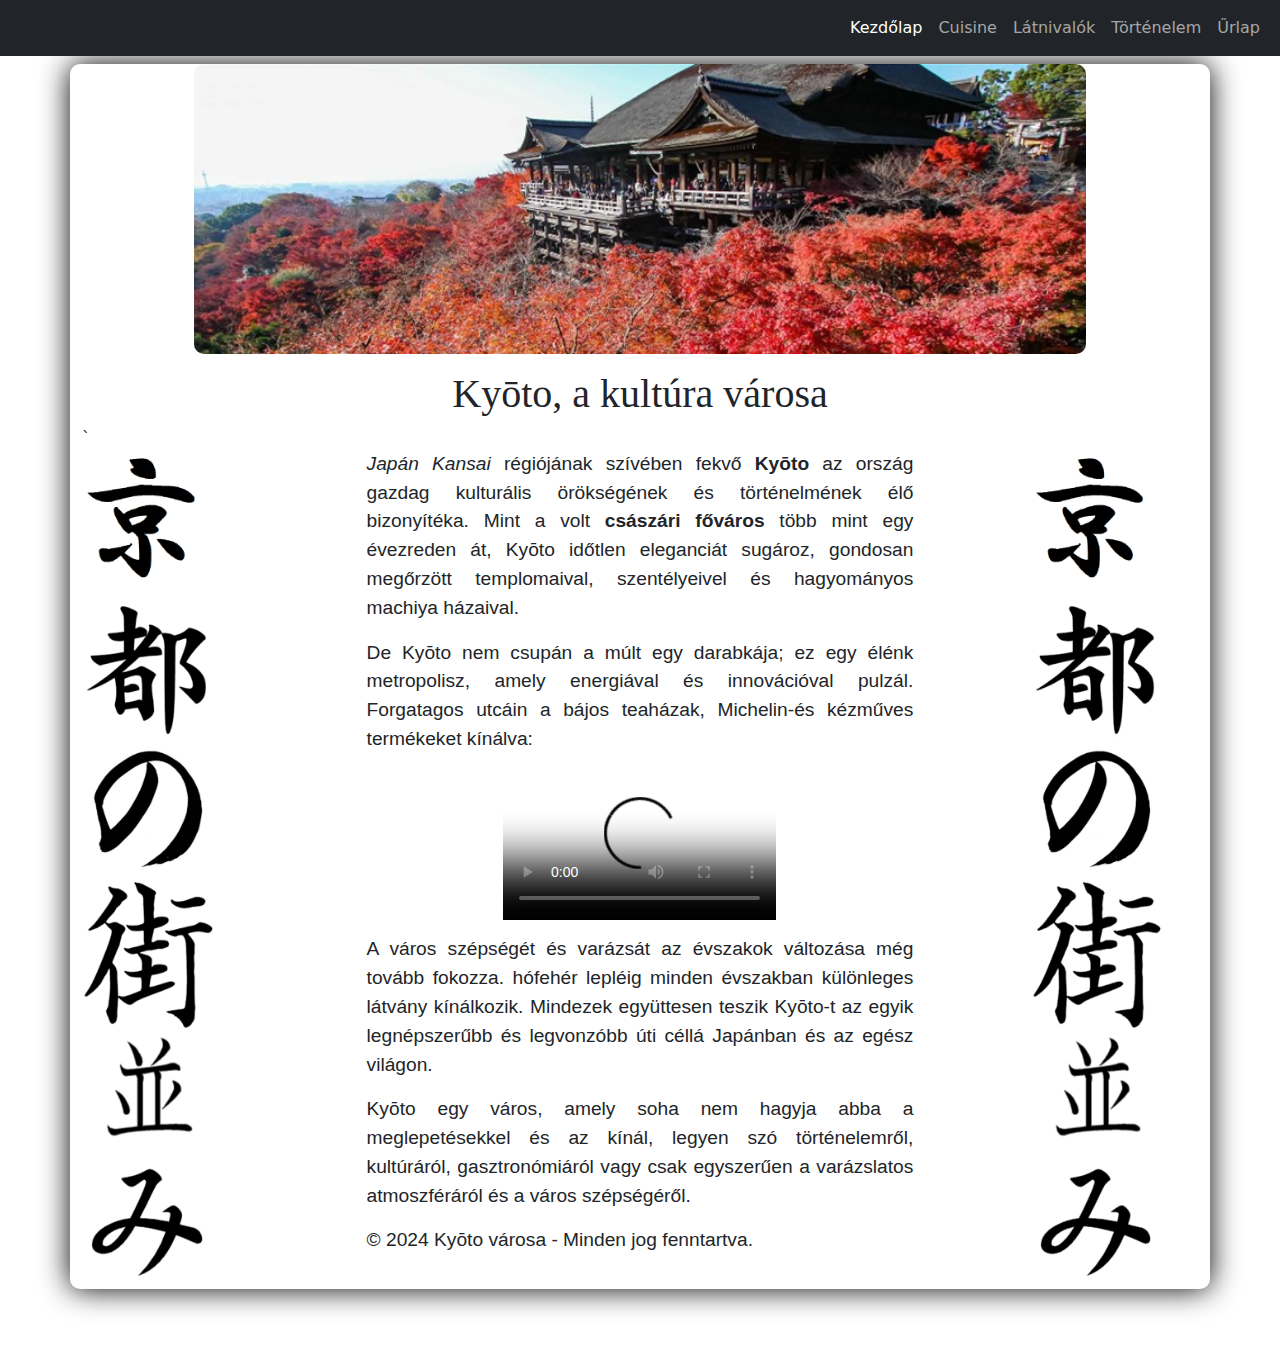
==== index.html @ 3fc0368f "q" ====
<!DOCTYPE html>
<html lang="hu">
    <head>
        <meta charset="utf-8">
        <meta name="viewport" content="width=device-width, height=device-height, maximum-scale=1.5, minimum-scale=0.7, user-scalable=yes, initial-scale=1.0">
        <title>Kezdőlap</title>
        <link rel="stylesheet" href="stylesheet.css" type="text/css">
        <link href="https://cdn.jsdelivr.net/npm/bootstrap@5.3.3/dist/css/bootstrap.min.css" rel="stylesheet" integrity="sha384-QWTKZyjpPEjISv5WaRU9OFeRpok6YctnYmDr5pNlyT2bRjXh0JMhjY6hW+ALEwIH" crossorigin="anonymous">
    </head>
    <body>
        <script src="https://cdn.jsdelivr.net/npm/bootstrap@5.3.3/dist/js/bootstrap.bundle.min.js" integrity="sha384-YvpcrYf0tY3lHB60NNkmXc5s9fDVZLESaAA55NDzOxhy9GkcIdslK1eN7N6jIeHz" crossorigin="anonymous"></script>
        <a href="#main-content" id="skip-link">Ugrás a fő tartalomra</a>
        <div class="container">
            <nav class="navbar fixed-top navbar-expand-lg navbar-dark bg-dark">
                <div class="container-fluid">
                  <div class="collapse navbar-collapse" id="navbarSupportedContent">
                    <ul class="navbar-nav mb-2 mb-lg-0 ms-auto">
                      <li class="nav-item">
                        <a class="nav-link active" aria-current="page" href="index.html" target="_blank">Kezdőlap</a>
                      </li>
                      <li class="nav-item">
                        <a class="nav-link" href="cuisine.html" target="_blank">Cuisine</a>
                      </li>
                      <li class="nav-item">
                        <a class="nav-link" href="latnivalok.html" target="_blank">Látnivalók</a>
                      </li>
                      <li class="nav-item">
                        <a class="nav-link" href="tortenelem.html" target="_blank">Történelem</a>
                      </li>
                      <li class="nav-item">
                        <a class="nav-link" href="urlap.html" target="_blank">Űrlap</a>
                      </li>
                    </ul>
                  </div>
                </div>
              </nav>
              <header id="main-content">
                <figure><a href="images/Kyouto_cover.jpg"><img src="images/Kyouto_cover.jpg" alt="Kyōto borítókép, amin a Kiyomizu-dera templom látható" class="cover_thumbnail"></a></figure>
                <h1><span lang="ja">Kyōto</span>, a kultúra városa</h1>`
              </header>
            <div class="side-column">
              <img src="images/cityscape.png" alt="Japán szöveg, jelentése: Kyōto városképe" class="cityscape">
            </div>
            <div class="middle-column">
              <p><em>Japán <span lang="ja">Kansai</span></em> régiójának szívében fekvő <strong><span lang="ja">Kyōto</span></strong> az ország gazdag kulturális
              örökségének és történelmének élő bizonyítéka. Mint a volt <strong>császári főváros</strong>
              több mint egy évezreden át, <span lang="ja">Kyōto</span> időtlen eleganciát sugároz, gondosan
              megőrzött templomaival, szentélyeivel és hagyományos <span lang="ja">machiya</span> házaival.</p>
              
              <p>De <span lang="ja">Kyōto</span> nem csupán a múlt egy darabkája; ez egy élénk metropolisz, amely
              energiával és innovációval pulzál. Forgatagos utcáin a bájos teaházak,
              Michelin-és kézműves termékeket kínálva:</p>
              <video poster="videos/poster/poster.jpeg" controls>
                  <source src="videos/highlights.mp4" type="video/mp4">
                  A "video" tag nem támogatott.
              </video>
              
              <p>A város szépségét és varázsát az évszakok változása még tovább fokozza.
              hófehér lepléig minden évszakban különleges látvány kínálkozik. Mindezek
              együttesen teszik <span lang="ja">Kyōto</span>-t az egyik legnépszerűbb és legvonzóbb úti céllá
              Japánban és az egész világon.</p>
              <p><span lang="ja">Kyōto</span> egy város, amely soha nem hagyja abba a meglepetésekkel és az kínál,
              legyen szó történelemről, kultúráról, gasztronómiáról vagy csak egyszerűen a
              varázslatos atmoszféráról és a város szépségéről.</p>
              
              <footer>
                      <p class="footer">&copy; 2024 <span lang="ja">Kyōto</span> városa - Minden jog fenntartva.</p>
              </footer>
            </div>
            <div class="side-column">
              <img src="images/cityscape.png" alt="Japán szöveg, jelentése: Kyōto városképe" class="cityscape">
            </div>
        </div>
    </body>
</html>
---- stylesheet.css ----
body {
    background: url('https://i.stack.imgur.com/jGlzr.png') no-repeat 0 0 scroll;
    background-color:#0C0C0C;
    background-size: 100% 100%;
    height:100%;
    width:100%;
}

nav {
    width: 100%;
    display: block;
    text-align: right;
}

.cover_thumbnail {
    display: block;
    width: 95%;
    height: 75%;
    border-radius: 10px;
}
.image_thumbnail {
    display: block;
    width: 50%;
    height: 50%;
    border-radius: 10px;
}

.body, .container {
    background-color: white;
    margin-left: 20%;
    margin-right: 20%;
    margin-top: 5%;
    margin-bottom: 5%;
    box-shadow: 0 0 30px black;
    border-radius: 10px;
}

.image_thumbnail {
    width: 30%;
    height: 20%;
}

.cityscape {
    width: 80%;
    height: 100%;
}

.image_thumbnail, .cover_thumbnail {
    max-width: 80%;
}

p.form {
    width: 100%;
    text-align: left;
}
p, .side-info {
    width: 70%;
    height: auto;
    text-align: justify;
    font-family: Arial, sans-serif;
    font-size: 120%;
}

h1, h2 {
    text-align: center;
    font-family: "Times New Roman", serif;
    font-size: 100%;
}

table {
    border-collapse: collapse;
    width: 50%;
}
table, td, th {
    border: 2px solid black;
}

a:hover {
    background-color: darkgray;
    transition: all 0.2s ease-in;
}

video {
    display: block;
    margin-top: 2%;
    margin-bottom: 2%;
    width: 35%;
    height: 25%;
}

video, table, p, .side-info, .image_thumbnail, .cover_thumbnail {
    margin-left: auto;
    margin-right: auto;
}

.footer {
    margin-left: 15%;
}


.container {
    width: 100%;
}

a:link {
    color: #009dff;
}

a:visited {
    color: #0056b3;
}

a.nav-link {
    color: #a6a6a6;
}

div.side-column {
    width: 15%;
    float: left;
    box-sizing: border-box;
    display: table;
}

div.middle-column {
    width: 70%;
    float: left;
    box-sizing: border-box;
    display: table;
}


@media only screen and (min-width: 768px) and (max-width: 1023px) {
    .column {
      width: 100%;
    }
}

@media only screen and (min-width: 1024px) {
    .column {
      width: 50%;
      float: left;
      box-sizing: border-box;
      display: table;
    }
    .container:after {
        content: "";
        display: table;
        clear: both;
      }
}

@media print {
    body div.container-lg * {color: black !important;}
    div.container-lg {
        max-width: 100% !important;
        margin: 0;
        border: none !important;
    }
    details, nav {
        display: none !important;
    }
    a::after {
        content: " ("attr(href) ")"
    }
    .ratio {
        display: none
    }
    div.row {
        margin: 0 !important
    }  
    pre,
    table>* {
        color           : black;
        background-color: white;

    }
    table tr>* {
        border : none !important;
        padding: 5px !important;
    }
    div.carousel {
        display: none
    }    
    figure img {
        max-width: 50% !important;
    }

    pre {
        font-size: 75% !important;
    }

    .nyomtatas {
        display: block;
        border : 1px dashed gray;
        padding: 1%;
    }   
}

.nyomtatas {
    display: none
}

#skip-link {
    position: absolute;
    top: -40px;
    background-color: #000;
    color: #fff;
    padding: 10px;
    z-index: 999;
}
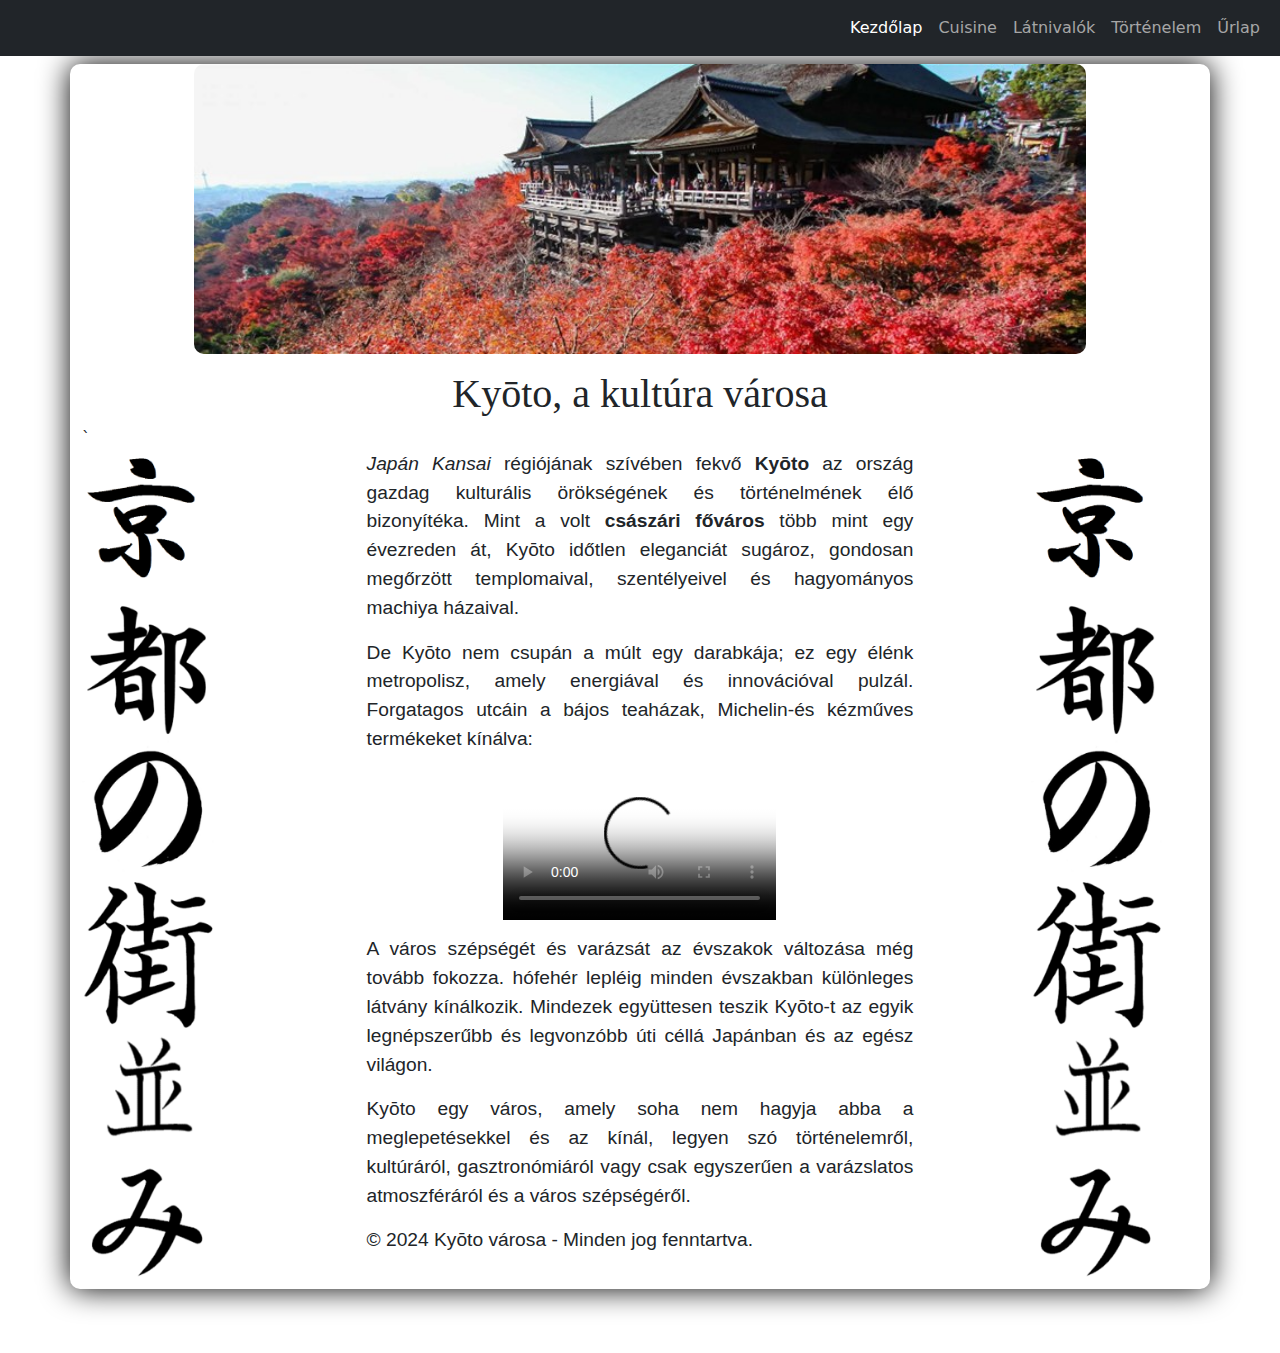
==== commit 14a2d92d: "Add files via upload" ====
--- a/index.html
+++ b/index.html
@@ -1,75 +1,75 @@
-<!DOCTYPE html>
-<html lang="hu">
-    <head>
-        <meta charset="utf-8">
-        <meta name="viewport" content="width=device-width, height=device-height, maximum-scale=1.5, minimum-scale=0.7, user-scalable=yes, initial-scale=1.0">
-        <title>Kezdőlap</title>
-        <link rel="stylesheet" href="stylesheet.css" type="text/css">
-        <link href="https://cdn.jsdelivr.net/npm/bootstrap@5.3.3/dist/css/bootstrap.min.css" rel="stylesheet" integrity="sha384-QWTKZyjpPEjISv5WaRU9OFeRpok6YctnYmDr5pNlyT2bRjXh0JMhjY6hW+ALEwIH" crossorigin="anonymous">
-    </head>
-    <body>
-        <script src="https://cdn.jsdelivr.net/npm/bootstrap@5.3.3/dist/js/bootstrap.bundle.min.js" integrity="sha384-YvpcrYf0tY3lHB60NNkmXc5s9fDVZLESaAA55NDzOxhy9GkcIdslK1eN7N6jIeHz" crossorigin="anonymous"></script>
-        <a href="#main-content" id="skip-link">Ugrás a fő tartalomra</a>
-        <div class="container">
-            <nav class="navbar fixed-top navbar-expand-lg navbar-dark bg-dark">
-                <div class="container-fluid">
-                  <div class="collapse navbar-collapse" id="navbarSupportedContent">
-                    <ul class="navbar-nav mb-2 mb-lg-0 ms-auto">
-                      <li class="nav-item">
-                        <a class="nav-link active" aria-current="page" href="index.html" target="_blank">Kezdőlap</a>
-                      </li>
-                      <li class="nav-item">
-                        <a class="nav-link" href="cuisine.html" target="_blank">Cuisine</a>
-                      </li>
-                      <li class="nav-item">
-                        <a class="nav-link" href="latnivalok.html" target="_blank">Látnivalók</a>
-                      </li>
-                      <li class="nav-item">
-                        <a class="nav-link" href="tortenelem.html" target="_blank">Történelem</a>
-                      </li>
-                      <li class="nav-item">
-                        <a class="nav-link" href="urlap.html" target="_blank">Űrlap</a>
-                      </li>
-                    </ul>
-                  </div>
-                </div>
-              </nav>
-              <header id="main-content">
-                <figure><a href="images/Kyouto_cover.jpg"><img src="images/Kyouto_cover.jpg" alt="Kyōto borítókép, amin a Kiyomizu-dera templom látható" class="cover_thumbnail"></a></figure>
-                <h1><span lang="ja">Kyōto</span>, a kultúra városa</h1>`
-              </header>
-            <div class="side-column">
-              <img src="images/cityscape.png" alt="Japán szöveg, jelentése: Kyōto városképe" class="cityscape">
-            </div>
-            <div class="middle-column">
-              <p><em>Japán <span lang="ja">Kansai</span></em> régiójának szívében fekvő <strong><span lang="ja">Kyōto</span></strong> az ország gazdag kulturális
-              örökségének és történelmének élő bizonyítéka. Mint a volt <strong>császári főváros</strong>
-              több mint egy évezreden át, <span lang="ja">Kyōto</span> időtlen eleganciát sugároz, gondosan
-              megőrzött templomaival, szentélyeivel és hagyományos <span lang="ja">machiya</span> házaival.</p>
-              
-              <p>De <span lang="ja">Kyōto</span> nem csupán a múlt egy darabkája; ez egy élénk metropolisz, amely
-              energiával és innovációval pulzál. Forgatagos utcáin a bájos teaházak,
-              Michelin-és kézműves termékeket kínálva:</p>
-              <video poster="videos/poster/poster.jpeg" controls>
-                  <source src="videos/highlights.mp4" type="video/mp4">
-                  A "video" tag nem támogatott.
-              </video>
-              
-              <p>A város szépségét és varázsát az évszakok változása még tovább fokozza.
-              hófehér lepléig minden évszakban különleges látvány kínálkozik. Mindezek
-              együttesen teszik <span lang="ja">Kyōto</span>-t az egyik legnépszerűbb és legvonzóbb úti céllá
-              Japánban és az egész világon.</p>
-              <p><span lang="ja">Kyōto</span> egy város, amely soha nem hagyja abba a meglepetésekkel és az kínál,
-              legyen szó történelemről, kultúráról, gasztronómiáról vagy csak egyszerűen a
-              varázslatos atmoszféráról és a város szépségéről.</p>
-              
-              <footer>
-                      <p class="footer">&copy; 2024 <span lang="ja">Kyōto</span> városa - Minden jog fenntartva.</p>
-              </footer>
-            </div>
-            <div class="side-column">
-              <img src="images/cityscape.png" alt="Japán szöveg, jelentése: Kyōto városképe" class="cityscape">
-            </div>
-        </div>
-    </body>
+<!DOCTYPE html>
+<html lang="hu">
+    <head>
+        <meta charset="utf-8">
+        <meta name="viewport" content="width=device-width, height=device-height, maximum-scale=1.5, minimum-scale=0.7, user-scalable=yes, initial-scale=1.0">
+        <title>Kezdőlap</title>
+        <link rel="stylesheet" href="stylesheet.css" type="text/css">
+        <link href="https://cdn.jsdelivr.net/npm/bootstrap@5.3.3/dist/css/bootstrap.min.css" rel="stylesheet" integrity="sha384-QWTKZyjpPEjISv5WaRU9OFeRpok6YctnYmDr5pNlyT2bRjXh0JMhjY6hW+ALEwIH" crossorigin="anonymous">
+    </head>
+    <body>
+        <script src="https://cdn.jsdelivr.net/npm/bootstrap@5.3.3/dist/js/bootstrap.bundle.min.js" integrity="sha384-YvpcrYf0tY3lHB60NNkmXc5s9fDVZLESaAA55NDzOxhy9GkcIdslK1eN7N6jIeHz" crossorigin="anonymous"></script>
+        <a href="#main-content" id="skip-link">Ugrás a fő tartalomra</a>
+        <div class="container">
+            <nav class="navbar fixed-top navbar-expand-lg navbar-dark bg-dark">
+                <div class="container-fluid">
+                  <div class="collapse navbar-collapse" id="navbarSupportedContent">
+                    <ul class="navbar-nav mb-2 mb-lg-0 ms-auto">
+                      <li class="nav-item">
+                        <a class="nav-link active" aria-current="page" href="index.html" target="_blank">Kezdőlap</a>
+                      </li>
+                      <li class="nav-item">
+                        <a class="nav-link" href="cuisine.html" target="_blank">Cuisine</a>
+                      </li>
+                      <li class="nav-item">
+                        <a class="nav-link" href="latnivalok.html" target="_blank">Látnivalók</a>
+                      </li>
+                      <li class="nav-item">
+                        <a class="nav-link" href="tortenelem.html" target="_blank">Történelem</a>
+                      </li>
+                      <li class="nav-item">
+                        <a class="nav-link" href="urlap.html" target="_blank">Űrlap</a>
+                      </li>
+                    </ul>
+                  </div>
+                </div>
+              </nav>
+              <header id="main-content">
+                <figure><a href="images/Kyouto_cover.jpg"><img src="images/Kyouto_cover.jpg" alt="Kyōto borítókép, amin a Kiyomizu-dera templom látható" class="cover_thumbnail"></a></figure>
+                <h1><span lang="ja">Kyōto</span>, a kultúra városa</h1>`
+              </header>
+            <div class="side-column">
+              <img src="images/cityscape.png" alt="Japán szöveg, jelentése: Kyōto városképe" class="cityscape">
+            </div>
+            <div class="middle-column">
+              <p><em>Japán <span lang="ja">Kansai</span></em> régiójának szívében fekvő <strong><span lang="ja">Kyōto</span></strong> az ország gazdag kulturális
+              örökségének és történelmének élő bizonyítéka. Mint a volt <strong>császári főváros</strong>
+              több mint egy évezreden át, <span lang="ja">Kyōto</span> időtlen eleganciát sugároz, gondosan
+              megőrzött templomaival, szentélyeivel és hagyományos <span lang="ja">machiya</span> házaival.</p>
+              
+              <p>De <span lang="ja">Kyōto</span> nem csupán a múlt egy darabkája; ez egy élénk metropolisz, amely
+              energiával és innovációval pulzál. Forgatagos utcáin a bájos teaházak,
+              Michelin-és kézműves termékeket kínálva:</p>
+              <video poster="videos/poster/poster.jpeg" controls>
+                  <source src="videos/highlights.mp4" type="video/mp4">
+                  A "video" tag nem támogatott.
+              </video>
+              
+              <p>A város szépségét és varázsát az évszakok változása még tovább fokozza.
+              hófehér lepléig minden évszakban különleges látvány kínálkozik. Mindezek
+              együttesen teszik <span lang="ja">Kyōto</span>-t az egyik legnépszerűbb és legvonzóbb úti céllá
+              Japánban és az egész világon.</p>
+              <p><span lang="ja">Kyōto</span> egy város, amely soha nem hagyja abba a meglepetésekkel és az kínál,
+              legyen szó történelemről, kultúráról, gasztronómiáról vagy csak egyszerűen a
+              varázslatos atmoszféráról és a város szépségéről.</p>
+              
+              <footer>
+                      <p class="footer">&copy; 2024 <span lang="ja">Kyōto</span> városa - Minden jog fenntartva.</p>
+              </footer>
+            </div>
+            <div class="side-column">
+              <img src="images/cityscape.png" alt="Japán szöveg, jelentése: Kyōto városképe" class="cityscape">
+            </div>
+        </div>
+    </body>
 </html>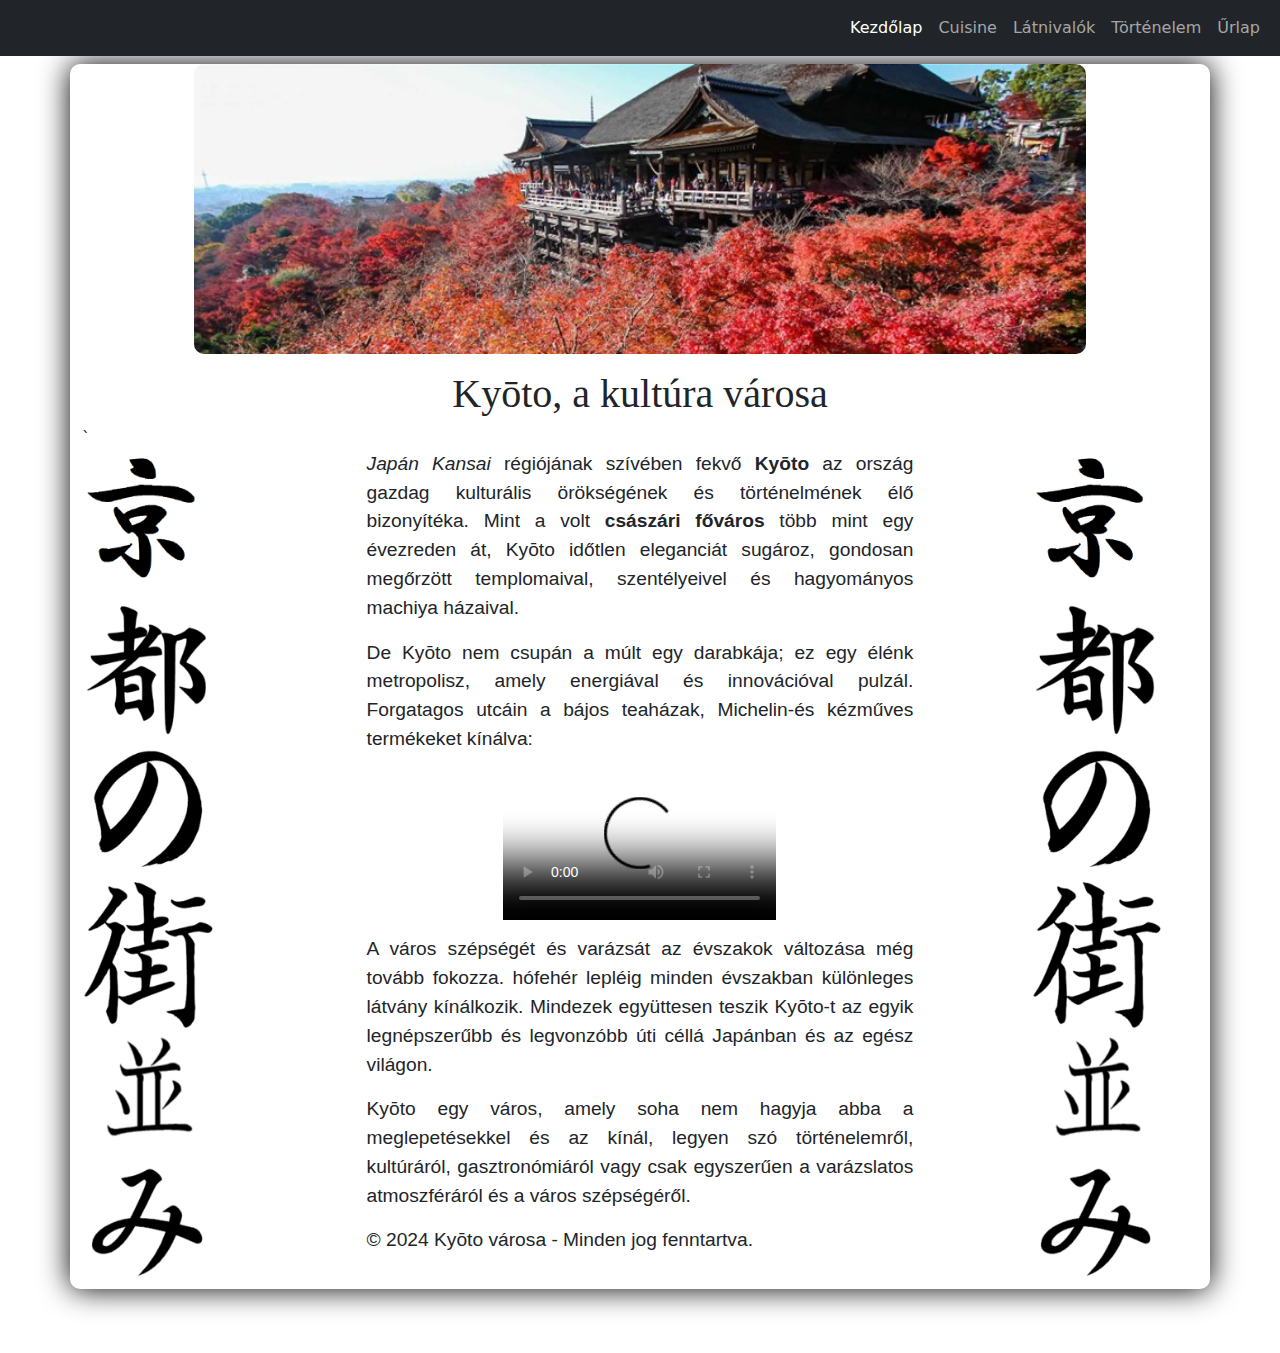
==== commit e249d68f: "Add files via upload" ====
--- a/index.html
+++ b/index.html
@@ -11,29 +11,33 @@
         <script src="https://cdn.jsdelivr.net/npm/bootstrap@5.3.3/dist/js/bootstrap.bundle.min.js" integrity="sha384-YvpcrYf0tY3lHB60NNkmXc5s9fDVZLESaAA55NDzOxhy9GkcIdslK1eN7N6jIeHz" crossorigin="anonymous"></script>
         <a href="#main-content" id="skip-link">Ugrás a fő tartalomra</a>
         <div class="container">
-            <nav class="navbar fixed-top navbar-expand-lg navbar-dark bg-dark">
-                <div class="container-fluid">
-                  <div class="collapse navbar-collapse" id="navbarSupportedContent">
-                    <ul class="navbar-nav mb-2 mb-lg-0 ms-auto">
-                      <li class="nav-item">
-                        <a class="nav-link active" aria-current="page" href="index.html" target="_blank">Kezdőlap</a>
-                      </li>
-                      <li class="nav-item">
-                        <a class="nav-link" href="cuisine.html" target="_blank">Cuisine</a>
-                      </li>
-                      <li class="nav-item">
-                        <a class="nav-link" href="latnivalok.html" target="_blank">Látnivalók</a>
-                      </li>
-                      <li class="nav-item">
-                        <a class="nav-link" href="tortenelem.html" target="_blank">Történelem</a>
-                      </li>
-                      <li class="nav-item">
-                        <a class="nav-link" href="urlap.html" target="_blank">Űrlap</a>
-                      </li>
-                    </ul>
-                  </div>
-                </div>
-              </nav>
+          <nav class="navbar fixed-top navbar-expand-lg navbar-dark bg-dark">
+            <button class="navbar-toggler" type="button" data-bs-toggle="collapse" data-bs-target="#navbarSupportedContent" aria-controls="navbarSupportedContent" aria-expanded="false" aria-label="Toggle navigation">
+              <span class="navbar-toggler-icon"></span>
+            </button>          
+            <div class="container-fluid">
+              <div class="collapse navbar-collapse" id="navbarSupportedContent">
+                <ul class="navbar-nav mb-2 mb-lg-0 ms-auto">
+                  <li class="nav-item">
+                    <a class="nav-link active" aria-current="page" href="index.html" target="_blank">Kezdőlap</a>
+                  </li>
+                  <li class="nav-item">
+                    <a class="nav-link" href="cuisine.html" target="_blank">Cuisine</a>
+                  </li>
+                  <li class="nav-item">
+                    <a class="nav-link" href="latnivalok.html" target="_blank">Látnivalók</a>
+                  </li>
+                  <li class="nav-item">
+                    <a class="nav-link" href="tortenelem.html" target="_blank">Történelem</a>
+                  </li>
+                  <li class="nav-item">
+                    <a class="nav-link" href="urlap.html" target="_blank">Űrlap</a>
+                  </li>
+                </ul>
+              </div>
+            </div>
+          </nav>
+          
               <header id="main-content">
                 <figure><a href="images/Kyouto_cover.jpg"><img src="images/Kyouto_cover.jpg" alt="Kyōto borítókép, amin a Kiyomizu-dera templom látható" class="cover_thumbnail"></a></figure>
                 <h1><span lang="ja">Kyōto</span>, a kultúra városa</h1>`
--- a/stylesheet.css
+++ b/stylesheet.css
@@ -1,211 +1,222 @@
-body {
-    background: url('https://i.stack.imgur.com/jGlzr.png') no-repeat 0 0 scroll;
-    background-color:#0C0C0C;
-    background-size: 100% 100%;
-    height:100%;
-    width:100%;
-}
-
-nav {
-    width: 100%;
-    display: block;
-    text-align: right;
-}
-
-.cover_thumbnail {
-    display: block;
-    width: 95%;
-    height: 75%;
-    border-radius: 10px;
-}
-.image_thumbnail {
-    display: block;
-    width: 50%;
-    height: 50%;
-    border-radius: 10px;
-}
-
-.body, .container {
-    background-color: white;
-    margin-left: 20%;
-    margin-right: 20%;
-    margin-top: 5%;
-    margin-bottom: 5%;
-    box-shadow: 0 0 30px black;
-    border-radius: 10px;
-}
-
-.image_thumbnail {
-    width: 30%;
-    height: 20%;
-}
-
-.cityscape {
-    width: 80%;
-    height: 100%;
-}
-
-.image_thumbnail, .cover_thumbnail {
-    max-width: 80%;
-}
-
-p.form {
-    width: 100%;
-    text-align: left;
-}
-p, .side-info {
-    width: 70%;
-    height: auto;
-    text-align: justify;
-    font-family: Arial, sans-serif;
-    font-size: 120%;
-}
-
-h1, h2 {
-    text-align: center;
-    font-family: "Times New Roman", serif;
-    font-size: 100%;
-}
-
-table {
-    border-collapse: collapse;
-    width: 50%;
-}
-table, td, th {
-    border: 2px solid black;
-}
-
-a:hover {
-    background-color: darkgray;
-    transition: all 0.2s ease-in;
-}
-
-video {
-    display: block;
-    margin-top: 2%;
-    margin-bottom: 2%;
-    width: 35%;
-    height: 25%;
-}
-
-video, table, p, .side-info, .image_thumbnail, .cover_thumbnail {
-    margin-left: auto;
-    margin-right: auto;
-}
-
-.footer {
-    margin-left: 15%;
-}
-
-
-.container {
-    width: 100%;
-}
-
-a:link {
-    color: #009dff;
-}
-
-a:visited {
-    color: #0056b3;
-}
-
-a.nav-link {
-    color: #a6a6a6;
-}
-
-div.side-column {
-    width: 15%;
-    float: left;
-    box-sizing: border-box;
-    display: table;
-}
-
-div.middle-column {
-    width: 70%;
-    float: left;
-    box-sizing: border-box;
-    display: table;
-}
-
-
-@media only screen and (min-width: 768px) and (max-width: 1023px) {
-    .column {
-      width: 100%;
-    }
-}
-
-@media only screen and (min-width: 1024px) {
-    .column {
-      width: 50%;
-      float: left;
-      box-sizing: border-box;
-      display: table;
-    }
-    .container:after {
-        content: "";
-        display: table;
-        clear: both;
-      }
-}
-
-@media print {
-    body div.container-lg * {color: black !important;}
-    div.container-lg {
-        max-width: 100% !important;
-        margin: 0;
-        border: none !important;
-    }
-    details, nav {
-        display: none !important;
-    }
-    a::after {
-        content: " ("attr(href) ")"
-    }
-    .ratio {
-        display: none
-    }
-    div.row {
-        margin: 0 !important
-    }  
-    pre,
-    table>* {
-        color           : black;
-        background-color: white;
-
-    }
-    table tr>* {
-        border : none !important;
-        padding: 5px !important;
-    }
-    div.carousel {
-        display: none
-    }    
-    figure img {
-        max-width: 50% !important;
-    }
-
-    pre {
-        font-size: 75% !important;
-    }
-
-    .nyomtatas {
-        display: block;
-        border : 1px dashed gray;
-        padding: 1%;
-    }   
-}
-
-.nyomtatas {
-    display: none
-}
-
-#skip-link {
-    position: absolute;
-    top: -40px;
-    background-color: #000;
-    color: #fff;
-    padding: 10px;
-    z-index: 999;
-}
+body {
+    background: url('https://i.stack.imgur.com/jGlzr.png') no-repeat 0 0 scroll;
+    background-color:#0C0C0C;
+    background-size: 100% 100%;
+    height:100%;
+    width:100%;
+}
+
+nav {
+    width: 100%;
+    display: block;
+    text-align: right;
+}
+
+.cover_thumbnail {
+    display: block;
+    width: 95%;
+    height: 75%;
+    border-radius: 10px;
+}
+.image_thumbnail {
+    display: block;
+    width: 50%;
+    height: 50%;
+    border-radius: 10px;
+}
+
+.body, .container {
+    background-color: white;
+    margin-left: 20%;
+    margin-right: 20%;
+    margin-top: 5%;
+    margin-bottom: 5%;
+    box-shadow: 0 0 30px black;
+    border-radius: 10px;
+}
+
+.image_thumbnail {
+    width: 30%;
+    height: 20%;
+}
+
+.cityscape {
+    width: 80%;
+    height: 100%;
+}
+
+.image_thumbnail, .cover_thumbnail {
+    max-width: 80%;
+}
+
+p.form {
+    width: 100%;
+    text-align: left;
+}
+p, .side-info {
+    width: 70%;
+    height: auto;
+    text-align: justify;
+    font-family: Arial, sans-serif;
+    font-size: 120%;
+}
+
+h1, h2 {
+    text-align: center;
+    font-family: "Times New Roman", serif;
+    font-size: 100%;
+}
+
+table {
+    border-collapse: collapse;
+    width: 50%;
+}
+table, td, th {
+    border: 2px solid black;
+}
+
+a:hover {
+    background-color: darkgray;
+    transition: all 0.2s ease-in;
+}
+
+video {
+    display: block;
+    margin-top: 2%;
+    margin-bottom: 2%;
+    width: 35%;
+    height: 25%;
+}
+
+video, table, p, .side-info, .image_thumbnail, .cover_thumbnail {
+    margin-left: auto;
+    margin-right: auto;
+}
+
+.footer {
+    margin-left: 15%;
+}
+
+
+.container {
+    width: 100%;
+}
+
+a:link {
+    color: #009dff;
+}
+
+a:visited {
+    color: #0056b3;
+}
+
+a.nav-link {
+    color: #a6a6a6;
+}
+
+div.side-column {
+    width: 15%;
+    float: left;
+    box-sizing: border-box;
+    display: table;
+}
+
+div.middle-column {
+    width: 70%;
+    float: left;
+    box-sizing: border-box;
+    display: table;
+}
+
+
+@media only screen and (min-width: 768px) and (max-width: 1023px) {
+    .column {
+      width: 100%;
+    }
+    h1, h2 {
+        font-size: 75%;
+    }
+    p {
+        font-size: 80%;
+    }
+    .container:after {
+        content: "";
+        display: table;
+        clear: both;
+      }
+}
+
+@media only screen and (min-width: 1024px) {
+    .column {
+      width: 50%;
+      float: left;
+      box-sizing: border-box;
+      display: table;
+    }
+    .container:after {
+        content: "";
+        display: table;
+        clear: both;
+      }
+}
+
+@media print {
+    body div.container-lg * {color: black !important;}
+    div.container-lg {
+        max-width: 100% !important;
+        margin: 0;
+        border: none !important;
+    }
+    details, nav {
+        display: none !important;
+    }
+    a::after {
+        content: " ("attr(href) ")"
+    }
+    .ratio {
+        display: none
+    }
+    div.row {
+        margin: 0 !important
+    }  
+    pre,
+    table>* {
+        color           : black;
+        background-color: white;
+
+    }
+    table tr>* {
+        border : none !important;
+        padding: 5px !important;
+    }
+    div.carousel {
+        display: none
+    }    
+    figure img {
+        max-width: 50% !important;
+    }
+
+    pre {
+        font-size: 75% !important;
+    }
+
+    .nyomtatas {
+        display: block;
+        border : 1px dashed gray;
+        padding: 1%;
+    }   
+}
+
+.nyomtatas {
+    display: none
+}
+
+#skip-link {
+    position: absolute;
+    top: -40px;
+    background-color: #000;
+    color: #fff;
+    padding: 10px;
+    z-index: 999;
+}
     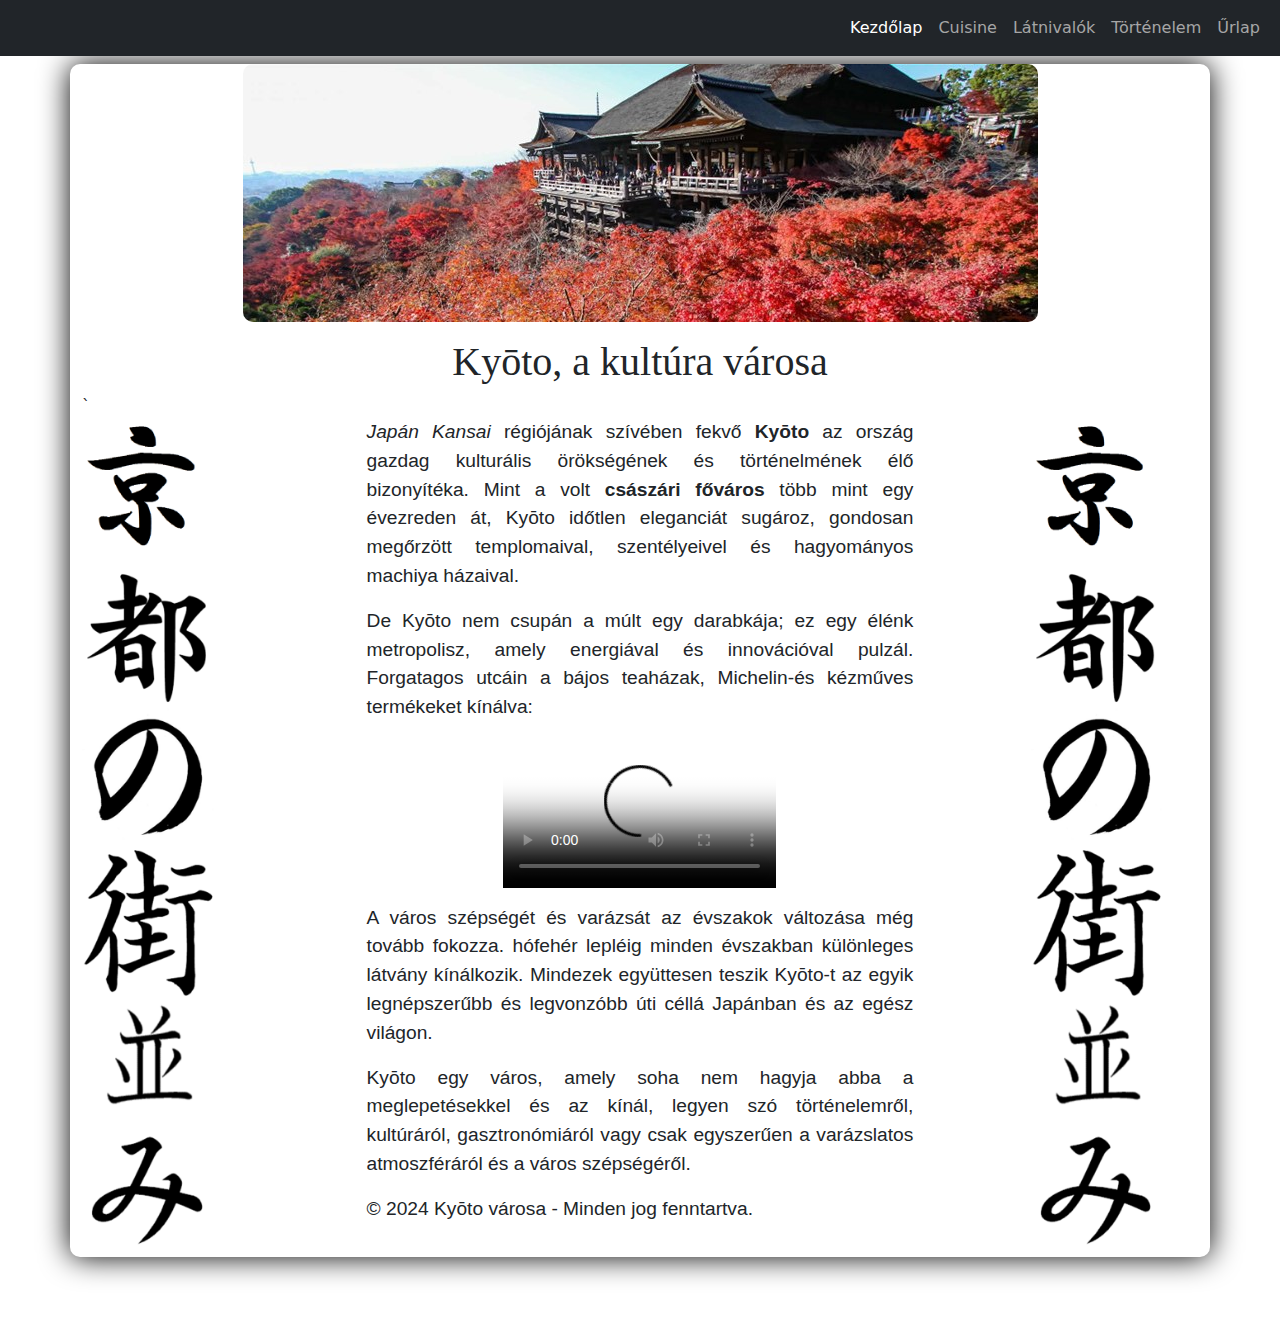
==== commit c95c45d4: "Add files via upload" ====
--- a/index.html
+++ b/index.html
@@ -6,9 +6,9 @@
         <title>Kezdőlap</title>
         <link rel="stylesheet" href="stylesheet.css" type="text/css">
         <link href="https://cdn.jsdelivr.net/npm/bootstrap@5.3.3/dist/css/bootstrap.min.css" rel="stylesheet" integrity="sha384-QWTKZyjpPEjISv5WaRU9OFeRpok6YctnYmDr5pNlyT2bRjXh0JMhjY6hW+ALEwIH" crossorigin="anonymous">
-    </head>
-    <body>
-        <script src="https://cdn.jsdelivr.net/npm/bootstrap@5.3.3/dist/js/bootstrap.bundle.min.js" integrity="sha384-YvpcrYf0tY3lHB60NNkmXc5s9fDVZLESaAA55NDzOxhy9GkcIdslK1eN7N6jIeHz" crossorigin="anonymous"></script>
+      </head>
+      <body>
+      <script src="https://cdn.jsdelivr.net/npm/bootstrap@5.3.3/dist/js/bootstrap.bundle.min.js" integrity="sha384-YvpcrYf0tY3lHB60NNkmXc5s9fDVZLESaAA55NDzOxhy9GkcIdslK1eN7N6jIeHz" crossorigin="anonymous"></script>
         <a href="#main-content" id="skip-link">Ugrás a fő tartalomra</a>
         <div class="container">
           <nav class="navbar fixed-top navbar-expand-lg navbar-dark bg-dark">
--- a/stylesheet.css
+++ b/stylesheet.css
@@ -33,6 +33,8 @@
     margin-bottom: 5%;
     box-shadow: 0 0 30px black;
     border-radius: 10px;
+    width: auto;
+    overflow: hidden;
 }
 
 .image_thumbnail {
@@ -49,10 +51,7 @@
     max-width: 80%;
 }
 
-p.form {
-    width: 100%;
-    text-align: left;
-}
+
 p, .side-info {
     width: 70%;
     height: auto;
@@ -67,13 +66,7 @@
     font-size: 100%;
 }
 
-table {
-    border-collapse: collapse;
-    width: 50%;
-}
-table, td, th {
-    border: 2px solid black;
-}
+
 
 a:hover {
     background-color: darkgray;
@@ -91,12 +84,22 @@
 video, table, p, .side-info, .image_thumbnail, .cover_thumbnail {
     margin-left: auto;
     margin-right: auto;
+    max-width: fit-content;
 }
 
 .footer {
     margin-left: 15%;
 }
 
+.form-container {
+    display: flex;
+    justify-content: center;
+}
+
+p.form {
+    text-align: left;
+    width: auto;
+}
 
 .container {
     width: 100%;
@@ -129,9 +132,12 @@
 }
 
 
-@media only screen and (min-width: 768px) and (max-width: 1023px) {
+@media only screen and (min-width: 500px) and (max-width: 1023px) {
     .column {
       width: 100%;
+      float: left;
+      box-sizing: border-box;
+      display: table;
     }
     h1, h2 {
         font-size: 75%;
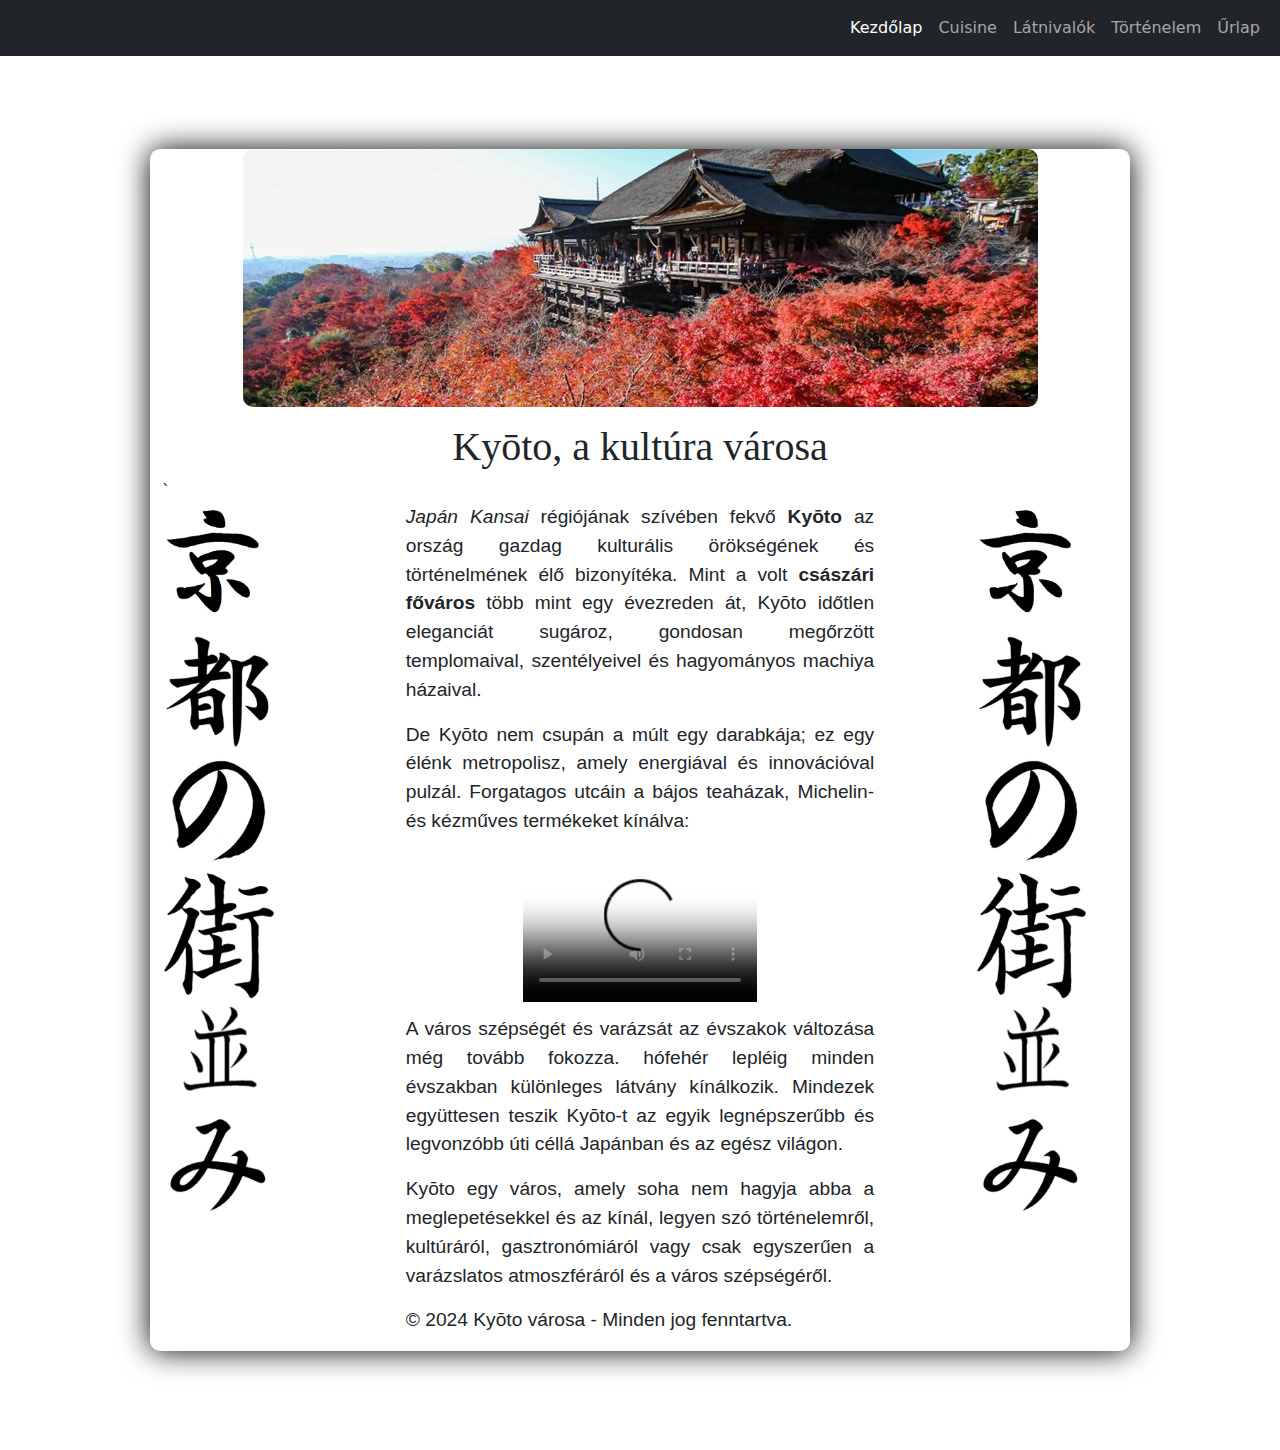
==== commit aa89b2d6: "Add files via upload" ====
--- a/index.html
+++ b/index.html
@@ -2,7 +2,7 @@
 <html lang="hu">
     <head>
         <meta charset="utf-8">
-        <meta name="viewport" content="width=device-width, height=device-height, maximum-scale=1.5, minimum-scale=0.7, user-scalable=yes, initial-scale=1.0">
+        <meta name="viewport" content="width=device-width, height=device-height, maximum-scale=1.5, minimum-scale=0.7, user-scalable=no, initial-scale=1.0">
         <title>Kezdőlap</title>
         <link rel="stylesheet" href="stylesheet.css" type="text/css">
         <link href="https://cdn.jsdelivr.net/npm/bootstrap@5.3.3/dist/css/bootstrap.min.css" rel="stylesheet" integrity="sha384-QWTKZyjpPEjISv5WaRU9OFeRpok6YctnYmDr5pNlyT2bRjXh0JMhjY6hW+ALEwIH" crossorigin="anonymous">
--- a/stylesheet.css
+++ b/stylesheet.css
@@ -4,6 +4,10 @@
     background-size: 100% 100%;
     height:100%;
     width:100%;
+    padding-left: 150px;
+    padding-right: 150px;
+    padding-top: 100px;
+    padding-bottom: 50px;
 }
 
 nav {
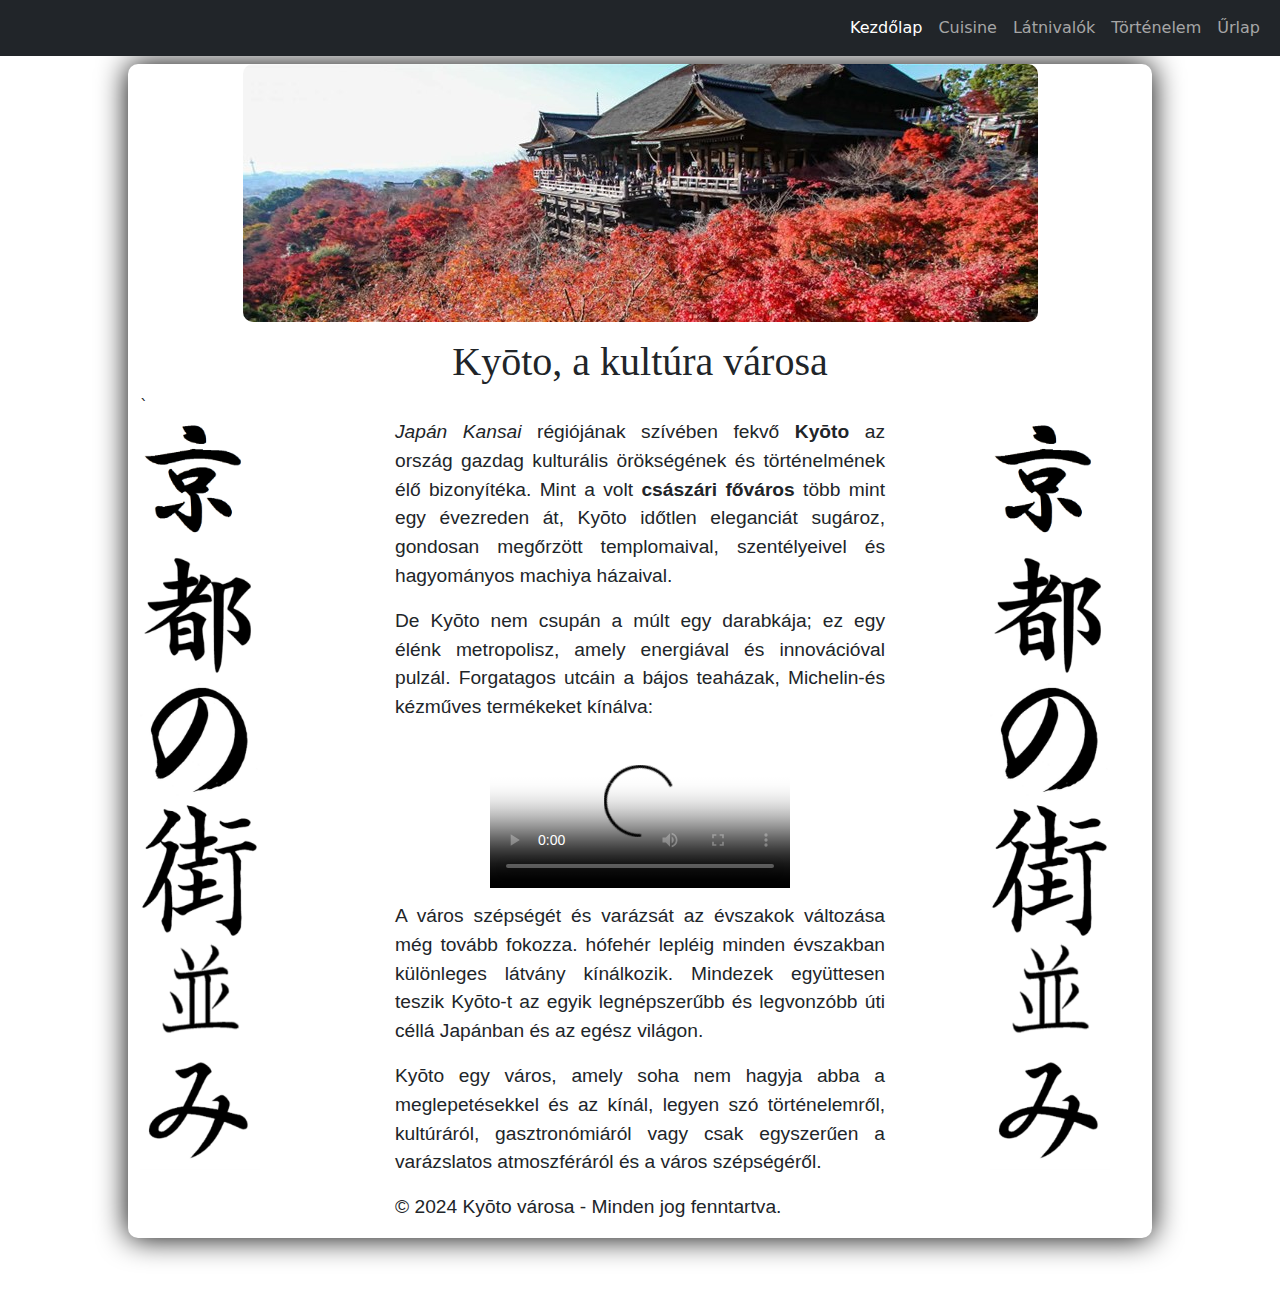
==== commit 0cbc5ac5: "Add files via upload" ====
--- a/index.html
+++ b/index.html
@@ -2,7 +2,7 @@
 <html lang="hu">
     <head>
         <meta charset="utf-8">
-        <meta name="viewport" content="width=device-width, height=device-height, maximum-scale=1.5, minimum-scale=0.7, user-scalable=no, initial-scale=1.0">
+        <meta name="viewport" content="width=device-width, height=device-height, maximum-scale=1.5, minimum-scale=0.7, user-scalable=yes, initial-scale=1.0">
         <title>Kezdőlap</title>
         <link rel="stylesheet" href="stylesheet.css" type="text/css">
         <link href="https://cdn.jsdelivr.net/npm/bootstrap@5.3.3/dist/css/bootstrap.min.css" rel="stylesheet" integrity="sha384-QWTKZyjpPEjISv5WaRU9OFeRpok6YctnYmDr5pNlyT2bRjXh0JMhjY6hW+ALEwIH" crossorigin="anonymous">
--- a/stylesheet.css
+++ b/stylesheet.css
@@ -4,10 +4,6 @@
     background-size: 100% 100%;
     height:100%;
     width:100%;
-    padding-left: 150px;
-    padding-right: 150px;
-    padding-top: 100px;
-    padding-bottom: 50px;
 }
 
 nav {
@@ -31,19 +27,14 @@
 
 .body, .container {
     background-color: white;
-    margin-left: 20%;
-    margin-right: 20%;
-    margin-top: 5%;
-    margin-bottom: 5%;
     box-shadow: 0 0 30px black;
     border-radius: 10px;
-    width: auto;
     overflow: hidden;
 }
 
 .image_thumbnail {
-    width: 30%;
-    height: 20%;
+    width: 65%;
+    height: 50%;
 }
 
 .cityscape {
@@ -54,7 +45,6 @@
 .image_thumbnail, .cover_thumbnail {
     max-width: 80%;
 }
-
 
 p, .side-info {
     width: 70%;
@@ -70,8 +60,6 @@
     font-size: 100%;
 }
 
-
-
 a:hover {
     background-color: darkgray;
     transition: all 0.2s ease-in;
@@ -81,14 +69,19 @@
     display: block;
     margin-top: 2%;
     margin-bottom: 2%;
-    width: 35%;
-    height: 25%;
+    width: 65%;
+    height: 50%;
 }
 
 video, table, p, .side-info, .image_thumbnail, .cover_thumbnail {
     margin-left: auto;
     margin-right: auto;
     max-width: fit-content;
+}
+
+.table thead th,
+.table tbody td {
+    white-space: nowrap;
 }
 
 .footer {
@@ -154,20 +147,33 @@
         display: table;
         clear: both;
       }
+      body {
+        margin: auto;
+        padding-left: 10%;
+        padding-right: 10%;
+        padding-top: 20%;
+        padding-bottom: 10%;
+    }
 }
 
 @media only screen and (min-width: 1024px) {
     .column {
-      width: 50%;
-      float: left;
-      box-sizing: border-box;
-      display: table;
+        width: 50%;
+        float: left;
+        box-sizing: border-box;
+        display: table;
     }
     .container:after {
         content: "";
         display: table;
         clear: both;
-      }
+    }
+    body {
+        padding-left: 10%;
+        padding-right: 10%;
+        padding-top: 5%;
+        padding-bottom: 5%;
+    }
 }
 
 @media print {
@@ -191,7 +197,7 @@
     }  
     pre,
     table>* {
-        color           : black;
+        color: black;
         background-color: white;
 
     }
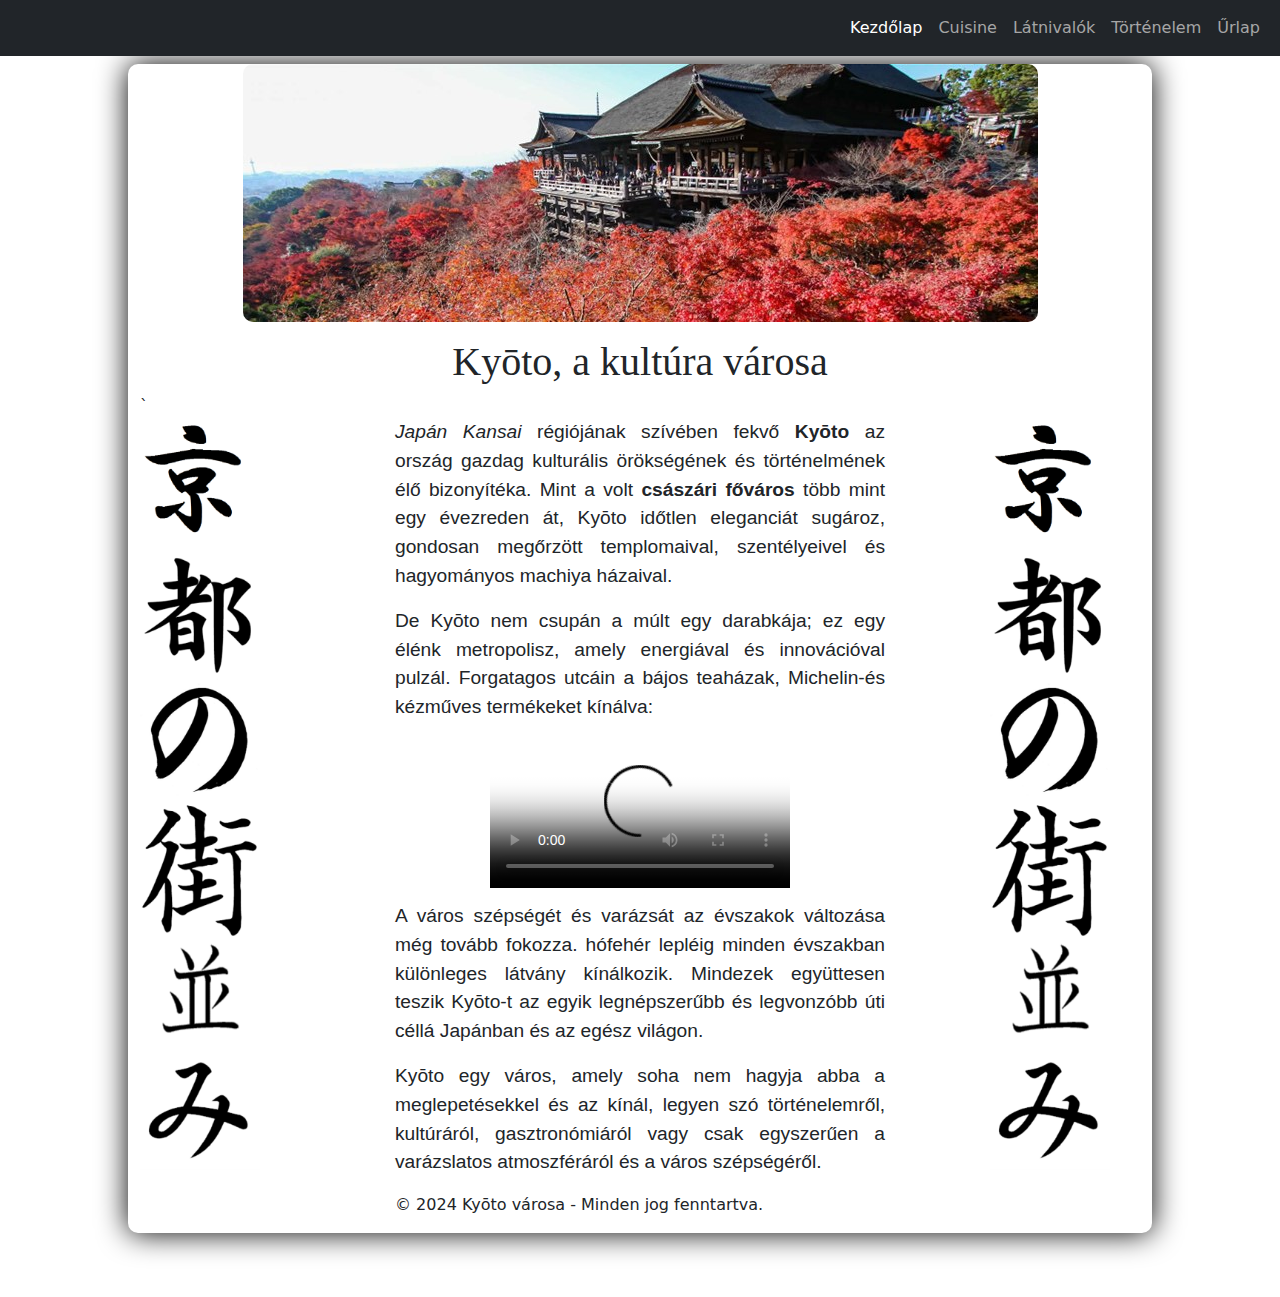
==== commit 6e8463aa: "Add files via upload" ====
--- a/index.html
+++ b/index.html
@@ -46,12 +46,12 @@
               <img src="images/cityscape.png" alt="Japán szöveg, jelentése: Kyōto városképe" class="cityscape">
             </div>
             <div class="middle-column">
-              <p><em>Japán <span lang="ja">Kansai</span></em> régiójának szívében fekvő <strong><span lang="ja">Kyōto</span></strong> az ország gazdag kulturális
+              <p class="paragraph"><em>Japán <span lang="ja">Kansai</span></em> régiójának szívében fekvő <strong><span lang="ja">Kyōto</span></strong> az ország gazdag kulturális
               örökségének és történelmének élő bizonyítéka. Mint a volt <strong>császári főváros</strong>
               több mint egy évezreden át, <span lang="ja">Kyōto</span> időtlen eleganciát sugároz, gondosan
               megőrzött templomaival, szentélyeivel és hagyományos <span lang="ja">machiya</span> házaival.</p>
               
-              <p>De <span lang="ja">Kyōto</span> nem csupán a múlt egy darabkája; ez egy élénk metropolisz, amely
+              <p class="paragraph">De <span lang="ja">Kyōto</span> nem csupán a múlt egy darabkája; ez egy élénk metropolisz, amely
               energiával és innovációval pulzál. Forgatagos utcáin a bájos teaházak,
               Michelin-és kézműves termékeket kínálva:</p>
               <video poster="videos/poster/poster.jpeg" controls>
@@ -59,11 +59,11 @@
                   A "video" tag nem támogatott.
               </video>
               
-              <p>A város szépségét és varázsát az évszakok változása még tovább fokozza.
+              <p class="paragraph">A város szépségét és varázsát az évszakok változása még tovább fokozza.
               hófehér lepléig minden évszakban különleges látvány kínálkozik. Mindezek
               együttesen teszik <span lang="ja">Kyōto</span>-t az egyik legnépszerűbb és legvonzóbb úti céllá
               Japánban és az egész világon.</p>
-              <p><span lang="ja">Kyōto</span> egy város, amely soha nem hagyja abba a meglepetésekkel és az kínál,
+              <p class="paragraph"><span lang="ja">Kyōto</span> egy város, amely soha nem hagyja abba a meglepetésekkel és az kínál,
               legyen szó történelemről, kultúráról, gasztronómiáról vagy csak egyszerűen a
               varázslatos atmoszféráról és a város szépségéről.</p>
               
--- a/stylesheet.css
+++ b/stylesheet.css
@@ -4,6 +4,10 @@
     background-size: 100% 100%;
     height:100%;
     width:100%;
+    padding-left: 10%;
+    padding-right: 10%;
+    padding-top: 20%;
+    padding-bottom: 10%;
 }
 
 nav {
@@ -46,7 +50,7 @@
     max-width: 80%;
 }
 
-p, .side-info {
+p.paragraph, .side-info {
     width: 70%;
     height: auto;
     text-align: justify;
@@ -73,7 +77,7 @@
     height: 50%;
 }
 
-video, table, p, .side-info, .image_thumbnail, .cover_thumbnail {
+video, table, p.paragraph, .side-info, .image_thumbnail, .cover_thumbnail {
     margin-left: auto;
     margin-right: auto;
     max-width: fit-content;
@@ -95,8 +99,8 @@
 
 p.form {
     text-align: left;
-    width: auto;
-}
+}
+
 
 .container {
     width: 100%;
@@ -129,7 +133,7 @@
 }
 
 
-@media only screen and (min-width: 500px) and (max-width: 1023px) {
+@media only screen and (min-width: 500px) and (max-width: 767px) {
     .column {
       width: 100%;
       float: left;
@@ -139,7 +143,7 @@
     h1, h2 {
         font-size: 75%;
     }
-    p {
+    p.paragraph, p.form {
         font-size: 80%;
     }
     .container:after {
@@ -147,12 +151,31 @@
         display: table;
         clear: both;
       }
-      body {
-        margin: auto;
+}
+
+@media only screen and (min-width: 768px) and (max-width: 1023px) {
+    body {
         padding-left: 10%;
         padding-right: 10%;
-        padding-top: 20%;
-        padding-bottom: 10%;
+        padding-top: 5%;
+        padding-bottom: 5%;
+    }
+    .column {
+        width: 100%;
+        float: left;
+        box-sizing: border-box;
+        display: table;
+    }
+    .container:after {
+        content: "";
+        display: table;
+        clear: both;
+    }
+    h1, h2 {
+        font-size: 85%;
+    }
+    p.paragraph, p.form {
+        font-size: 90%;
     }
 }
 
